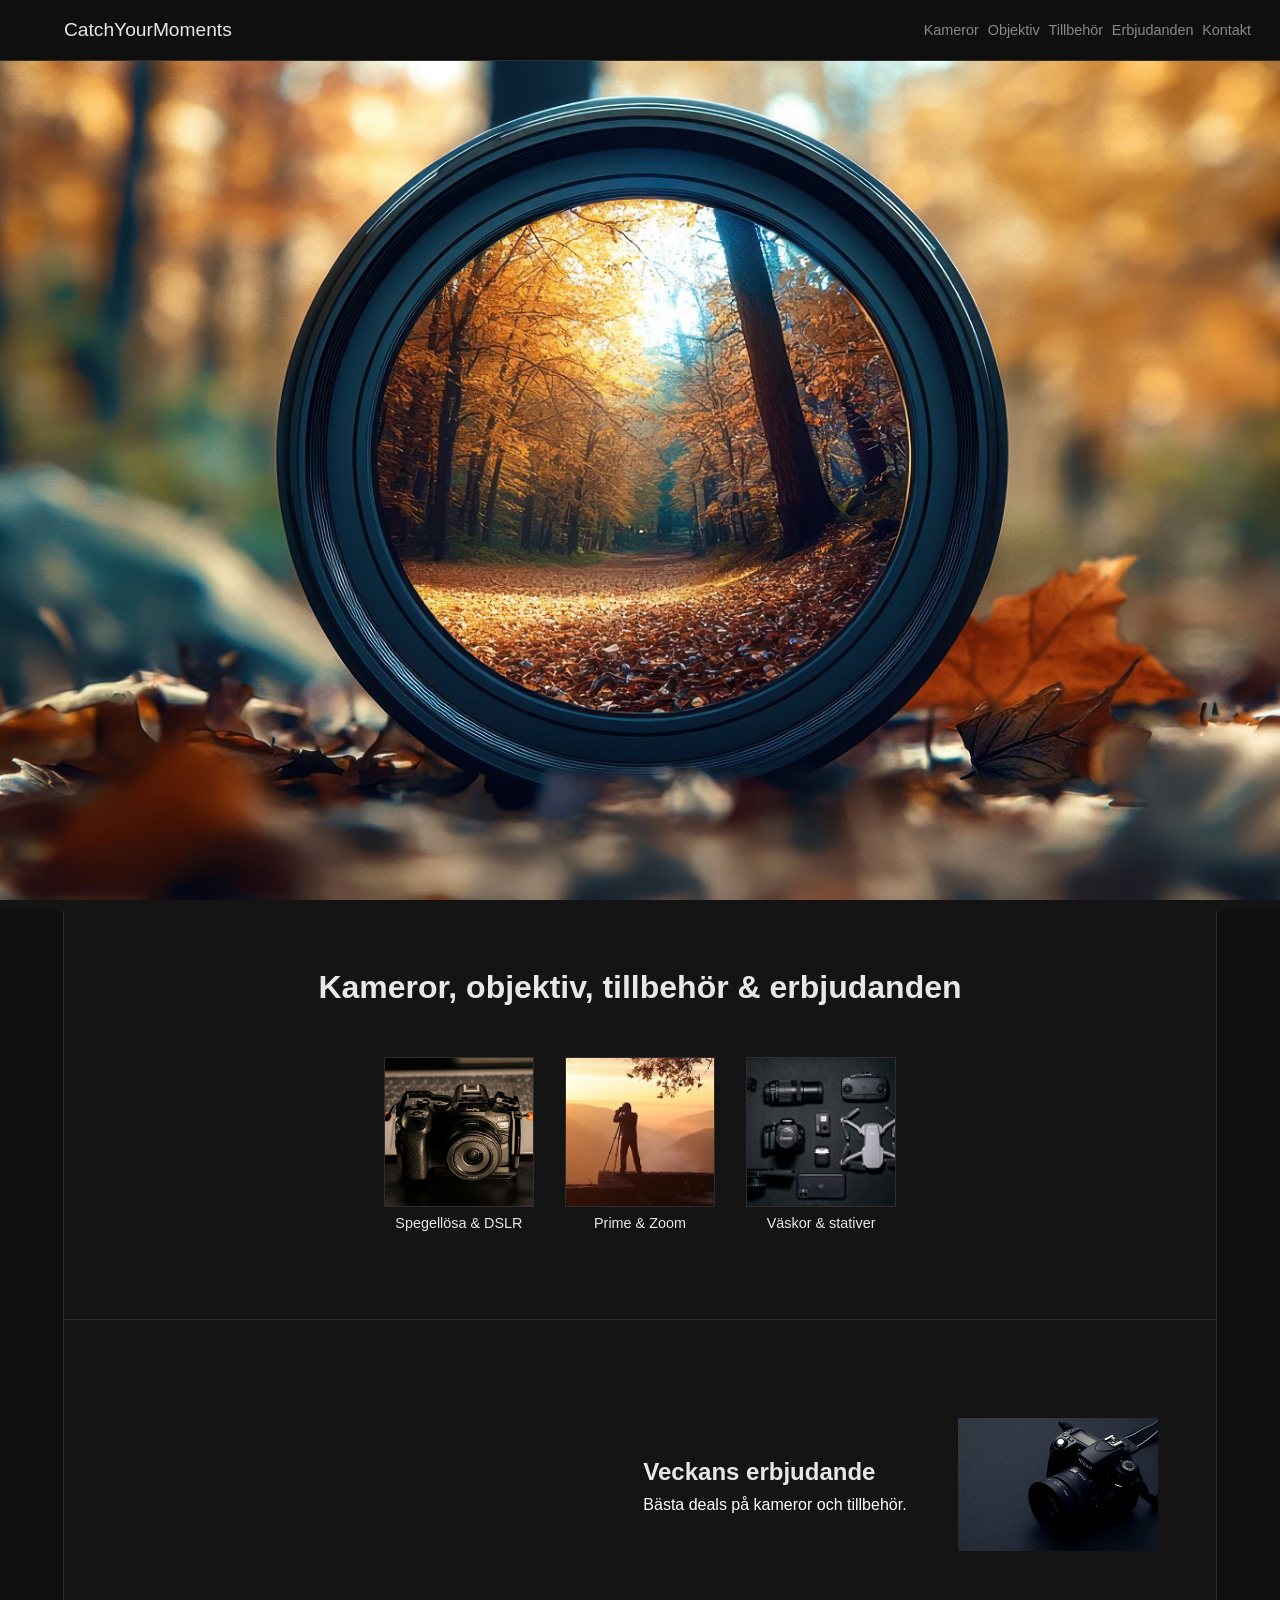
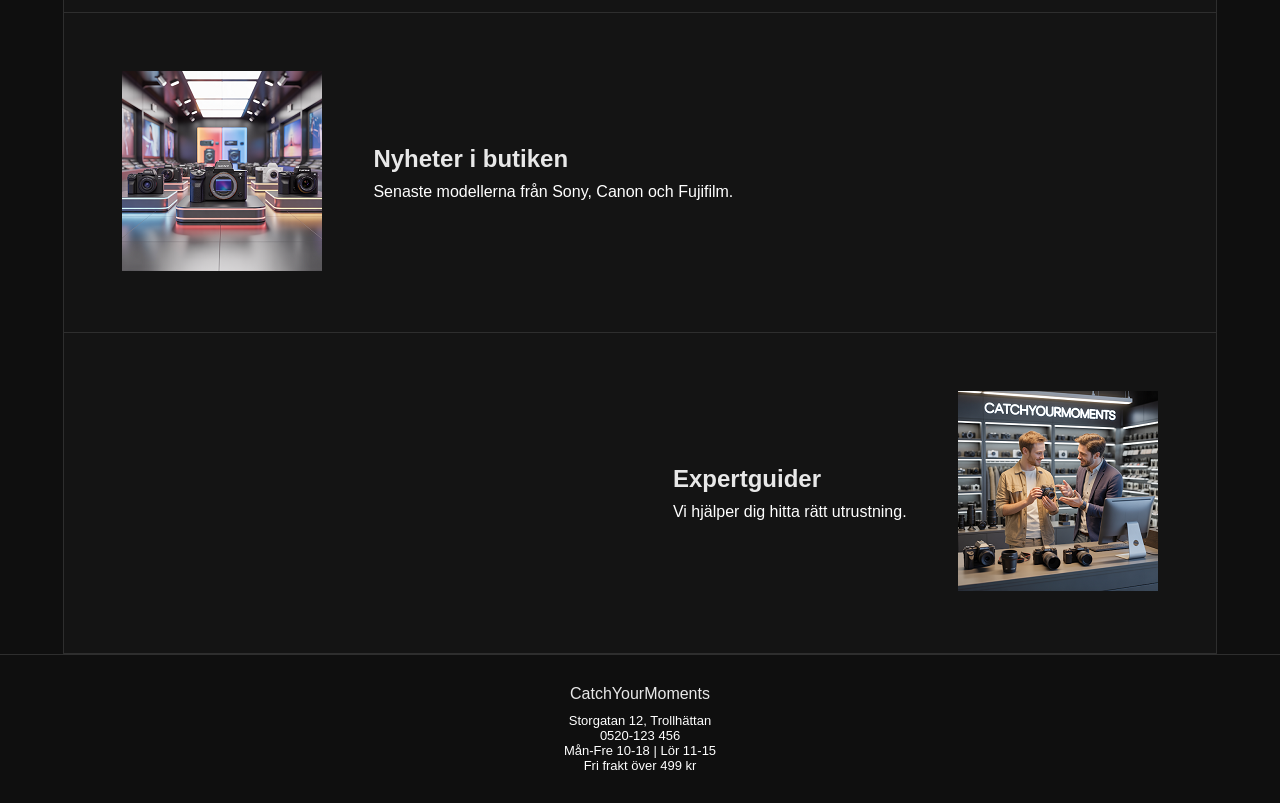
==== kamera webshop/index.html @ 571f1d59 "klr" ====
<!DOCTYPE html>
<html lang="sv">
<head>
  <meta charset="UTF-8">
  <meta name="viewport" content="width=device-width, initial-scale=1.0">
  <a href="index.html">
    <title lang="en">CatchYourMoments</title>
  </a>
  <link rel="stylesheet" href="../css/style.css">
</head>
<body>

<header>
  <div class="header-inner">
    <div class="logo" lang="en">CatchYourMoments</div>
    <nav class="nav-bar">
      
      <a href="kameror.html">Kameror</a>
      <a href="objektiv.html">Objektiv</a>
      <a href="tillbehor.html">Tillbehör</a>
      <a href="#">Erbjudanden</a>
      <a href="kontakt.html">Kontakt</a>
    </nav>
  </div>
</header> 
<div class="fixed-back"></div>

<div class="container">
  <aside class="sidebar-left"></aside>

  <main>

    <section class="top-section">
      <h1>Kameror, objektiv, tillbehör & erbjudanden</h1>

      <div class="top-boxes">
        <div class="top-item">
          <div class="square">
            <img src="bilder/kamera.png" alt="Svart kamera på ett bord">
          </div>
          <p>Spegellösa & DSLR</p>
        </div>

        <div class="top-item">
          <div class="square">
            <img src="bilder/zooming.jpg" alt="En person med ett kamerastativ som fotar solnedgången med våra produkter">
          </div>
          <p lang="en">Prime & Zoom</p>
        </div>

        <div class="top-item">
          <div class="square">
            <img src="bilder/kameraTillbehör.png" alt="Väska som innehåller kamera,mobil,drone,extern blixt och hörlurar">
          </div>
          <p>Väskor & stativer</p>
        </div>
      </div>
    </section>

    <section class="info-section"> 
      <a href="erbjudande">
        <img src="bilder/deal.png" alt="deal"> 
      </a>
        
      <div class="info-text">
        <h2>Veckans erbjudande</h2>
        <p>Bästa deals på kameror och tillbehör.</p>
      </div>
    </section>

    <section class="info-section">
      <a href="Nyheter">
        <img src="bilder/nyhet.png" alt="Nyheter">
      </a>
      <div class="info-text">
        <h2>Nyheter i butiken</h2>
        <p>Senaste modellerna från Sony, Canon och Fujifilm.</p>
      </div>
    </section>

    <section class="info-section">
      <a href="kameraGuide">
        <img src="bilder/kameraguide.png" alt="KameraGuide">
      </a>
      <div class="info-text">
        <h2>Expertguider</h2>
        <p>Vi hjälper dig hitta rätt utrustning.</p>
      </div>
    </section>

  </main>

  <aside class="sidebar-right"></aside>
</div>

<footer>
  <div class="footer-inner">
    <div class="footer-brand" lang="en">CatchYourMoments</div>
    <p>Storgatan 12, Trollhättan</p>
    <p>0520-123 456</p>
    <p>Mån-Fre 10-18 | Lör 11-15</p>
    <p>Fri frakt över 499 kr</p>
  </div>
</footer>

</body>
</html>
---- css/style.css ----
* {
  box-sizing: border-box;
  margin: 0;
  padding: 0;
}

body {
  font-family: Arial, sans-serif;
  background-color: #141414;
  color: #e8e8e8;
  overflow-x: hidden;
}

header {
  background-color: #0f0f0f;
  border-bottom: 1px solid #2e2e2e;
  padding: 0 5%;
}

.header-inner {
  display: flex;
  align-items: center;
  justify-content: space-between;
  height: 60px;
}

.logo {
  font-size: 120%; 
  
} 

.nav-bar {
  display: flex;
  gap: 3%;
}

.nav-bar a {
  text-decoration: none;
  color: #888;
  font-size: 90%;
}

.nav-bar a:hover {
  color: #e8e8e8;
}

.container {
  display: grid;
  grid-template-columns: 5% 90% 5%;
  width: 100%;
}

.sidebar-left {
  background-color: #0f0f0f;
  border-right: 1px solid #2e2e2e;
}

.sidebar-right {
  background-color: #0f0f0f;
  border-left: 1px solid #2e2e2e;
}

main {
  background-color: #141414;
  min-width: 0;
}

.top-section {
  text-align: center;
  padding: 5%;
  border-bottom: 1px solid #2e2e2e;
  margin-bottom: 40px;
}

.top-section h1 {
  font-size: 200%;
  margin-bottom: 5%;
}

.top-boxes {
  display: flex;
  justify-content: center;
  gap: 3%;
  flex-wrap: wrap;
}

.top-item {
  text-align: center;
  margin-bottom: 30px;
} 
.fixed-back{
  padding-top: 200px;
  padding-bottom: 200px;
  background-image: url("../kamera webshop/bilder/bakgrund.png"); 
  background-size: cover; 
  background-position: center;
  background-attachment: fixed;
  height: 850px;

}

.square {
  width: 150px;
  height: 150px;
  background-color: #1e1e1e;
  border: 1px solid #2e2e2e;
  display: flex;
  align-items: center;
  justify-content: center;
}

.square img {
  width: 100%;
  height: 100%;
  object-fit: cover;
}

.top-item p {
  margin-top: 8px;
  font-size: 90%;
}

.products {
  display: flex;
  flex-wrap: wrap;
  justify-content: center;
  gap: 20px;
  padding: 0 5%;
  margin-bottom: 40px;
}

.product {
  background-color: #1e1e1e;
  border: 1px solid #2e2e2e;
  width: 200px;
  padding: 15px;
  text-align: center;
}

.product img {
  width: 100%;
  height: 180px;
  object-fit: cover;
  margin-bottom: 10px;
}

.product h3 {
  font-size: 110%;
}

.product p {
  font-size: 90%;
}

.product:hover {
  transform: scale(1.03);
  transition: 0.2s;
}

.info-section {
  display: flex;
  align-items: center;
  gap: 5%;
  padding: 5%;
  border-bottom: 1px solid #2e2e2e;
  flex-wrap: wrap;
}

/* Varannan sektion speglas */
.info-section:nth-child(even) {
  flex-direction: row-reverse;
}

.info-text h2 {
  font-size: 150%;
  margin-bottom: 10px;
}

.info-text p {
  font-size: 100%;
  color: #ffffff;
}

.tillbehor-boxes {
  display: flex;
  flex-wrap: wrap;
  justify-content: center;
  gap: 20px;
  padding: 0 5%;
  margin-bottom: 40px;
}

.tillbehor-item {
  width: 200px;
  text-align: center;
}

.tillbehor-square {
  width: 100%;
  height: 180px;
  background-color: #1e1e1e;
  border: 1px solid #2e2e2e;
}

.tillbehor-square img {
  width: 100%;
  height: 100%;
  object-fit: cover;
}

.tillbehor-item h3 {
  font-size: 110%;
  margin-top: 8px;
}
.tillbehor-section {
  padding: 40px 5%;
}

.tillbehor-section h1 {
  margin-bottom: 30px;
}

.tillbehor-item p {
  font-size: 90%;
  color: #ffffff;
}

footer {
  background-color: #0f0f0f;
  border-top: 1px solid #2e2e2e;
  padding: 30px 5%;
  text-align: center;
}

.footer-brand {
  font-size: 16px;
  margin-bottom: 10px;
}

footer p {
  font-size: 13px;
  color: #ffffff;
}

@media (max-width: 1024px) {
  .info-section {
    flex-direction: column;
    text-align: center;
    align-items: center;
  }

  .info-section:nth-child(even) {
    flex-direction: column;
  }

}

@media (max-width: 600px) {
  .nav-bar {
    display: none;
  }

  .container {
    grid-template-columns: 100%;
  }

  .sidebar-left,
  .sidebar-right {
    display: none;
  }

  .top-boxes {
    flex-direction: column;
    align-items: center;
  }

}
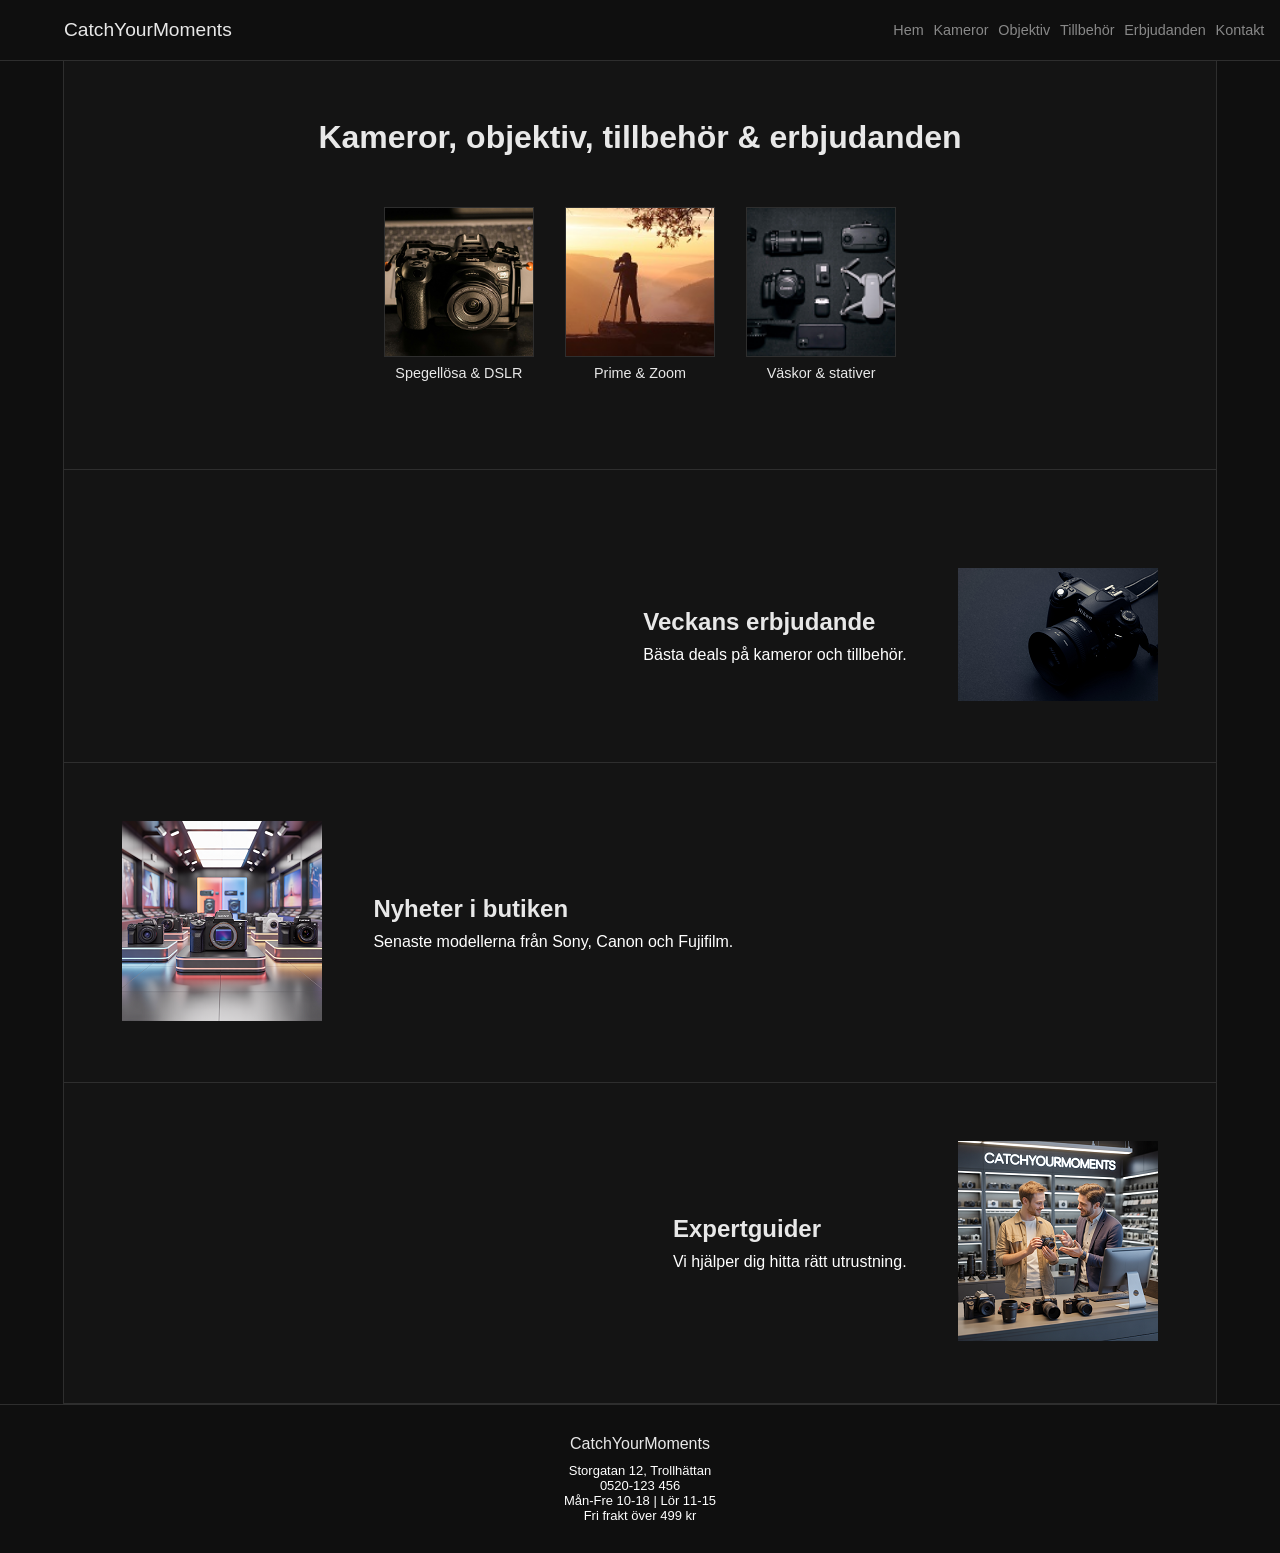
==== commit 400e27d9: "fse" ====
--- a/kamera webshop/index.html
+++ b/kamera webshop/index.html
@@ -14,16 +14,15 @@
   <div class="header-inner">
     <div class="logo" lang="en">CatchYourMoments</div>
     <nav class="nav-bar">
-      
+      <a href="index.html">Hem</a>
       <a href="kameror.html">Kameror</a>
       <a href="objektiv.html">Objektiv</a>
       <a href="tillbehor.html">Tillbehör</a>
-      <a href="#">Erbjudanden</a>
+      <a href="erbjudanden.html">Erbjudanden</a>
       <a href="kontakt.html">Kontakt</a>
     </nav>
   </div>
-</header> 
-<div class="fixed-back"></div>
+</header>
 
 <div class="container">
   <aside class="sidebar-left"></aside>
@@ -58,7 +57,7 @@
     </section>
 
     <section class="info-section"> 
-      <a href="erbjudande">
+      <a href="erbjudanden.html">
         <img src="bilder/deal.png" alt="deal"> 
       </a>
         
--- a/css/style.css
+++ b/css/style.css
@@ -87,16 +87,6 @@
 .top-item {
   text-align: center;
   margin-bottom: 30px;
-} 
-.fixed-back{
-  padding-top: 200px;
-  padding-bottom: 200px;
-  background-image: url("../kamera webshop/bilder/bakgrund.png"); 
-  background-size: cover; 
-  background-position: center;
-  background-attachment: fixed;
-  height: 850px;
-
 }
 
 .square {
@@ -240,6 +230,103 @@
 footer p {
   font-size: 13px;
   color: #ffffff;
+}
+.contact {
+  width: 60%;
+  margin: 50px auto;
+  text-align: center;
+}
+
+.contact h1 {
+  margin-bottom: 10px;
+}
+
+.contact p {
+  color: #888;
+  margin-bottom: 20px;
+}
+
+form {
+  display: flex;
+  flex-direction: column;
+  gap: 10px;
+}
+
+input, textarea {
+  padding: 10px;
+  background-color: #1e1e1e;
+  border: 1px solid #2e2e2e;
+  color: #e8e8e8;
+}
+
+textarea {
+  height: 100px;
+}
+
+button {
+  padding: 10px;
+  background-color: #e8e8e8;
+  color: #141414;
+  border: none;
+} 
+button:hover {
+  background-color: #ccc;
+}
+.erbjudanden {
+  width: 90%;
+  margin: 40px auto;
+  text-align: center;
+}
+
+.erbjudanden h1 {
+  margin-bottom: 10px;
+}
+
+.erbjudanden p {
+  color: #fcfcfc;
+  margin-bottom: 20px;
+}
+
+.erbjudanden-container {
+  display: flex;
+  flex-wrap: wrap;
+  justify-content: center;
+  gap: 20px;
+  padding: 0 5%;
+  margin-bottom: 40px;
+}
+
+.erbjudande {
+  background-color: #1e1e1e;
+  border: 1px solid #2e2e2e;
+  width: 200px; 
+  padding: 15px;
+  text-align: center;
+}
+
+.erbjudande img {
+  width: 100%;
+  height: 180px; 
+  object-fit: cover;
+  margin-bottom: 10px;
+}
+
+.erbjudande h3 {
+  font-size: 110%;
+}
+
+.old-price {
+  text-decoration: line-through;
+  color: #888;
+}
+
+.new-price {
+  font-weight: bold;
+}
+
+.erbjudande:hover {
+  transform: scale(1.03);
+  transition: 0.2s;
 }
 
 @media (max-width: 1024px) {
@@ -252,13 +339,20 @@
   .info-section:nth-child(even) {
     flex-direction: column;
   }
-
-}
+  
+
+} 
 
 @media (max-width: 600px) {
   .nav-bar {
     display: none;
   }
+  .erbjudande {
+    width: 100%;
+  }
+  .contact {
+    width: 90%;
+  }
 
   .container {
     grid-template-columns: 100%;
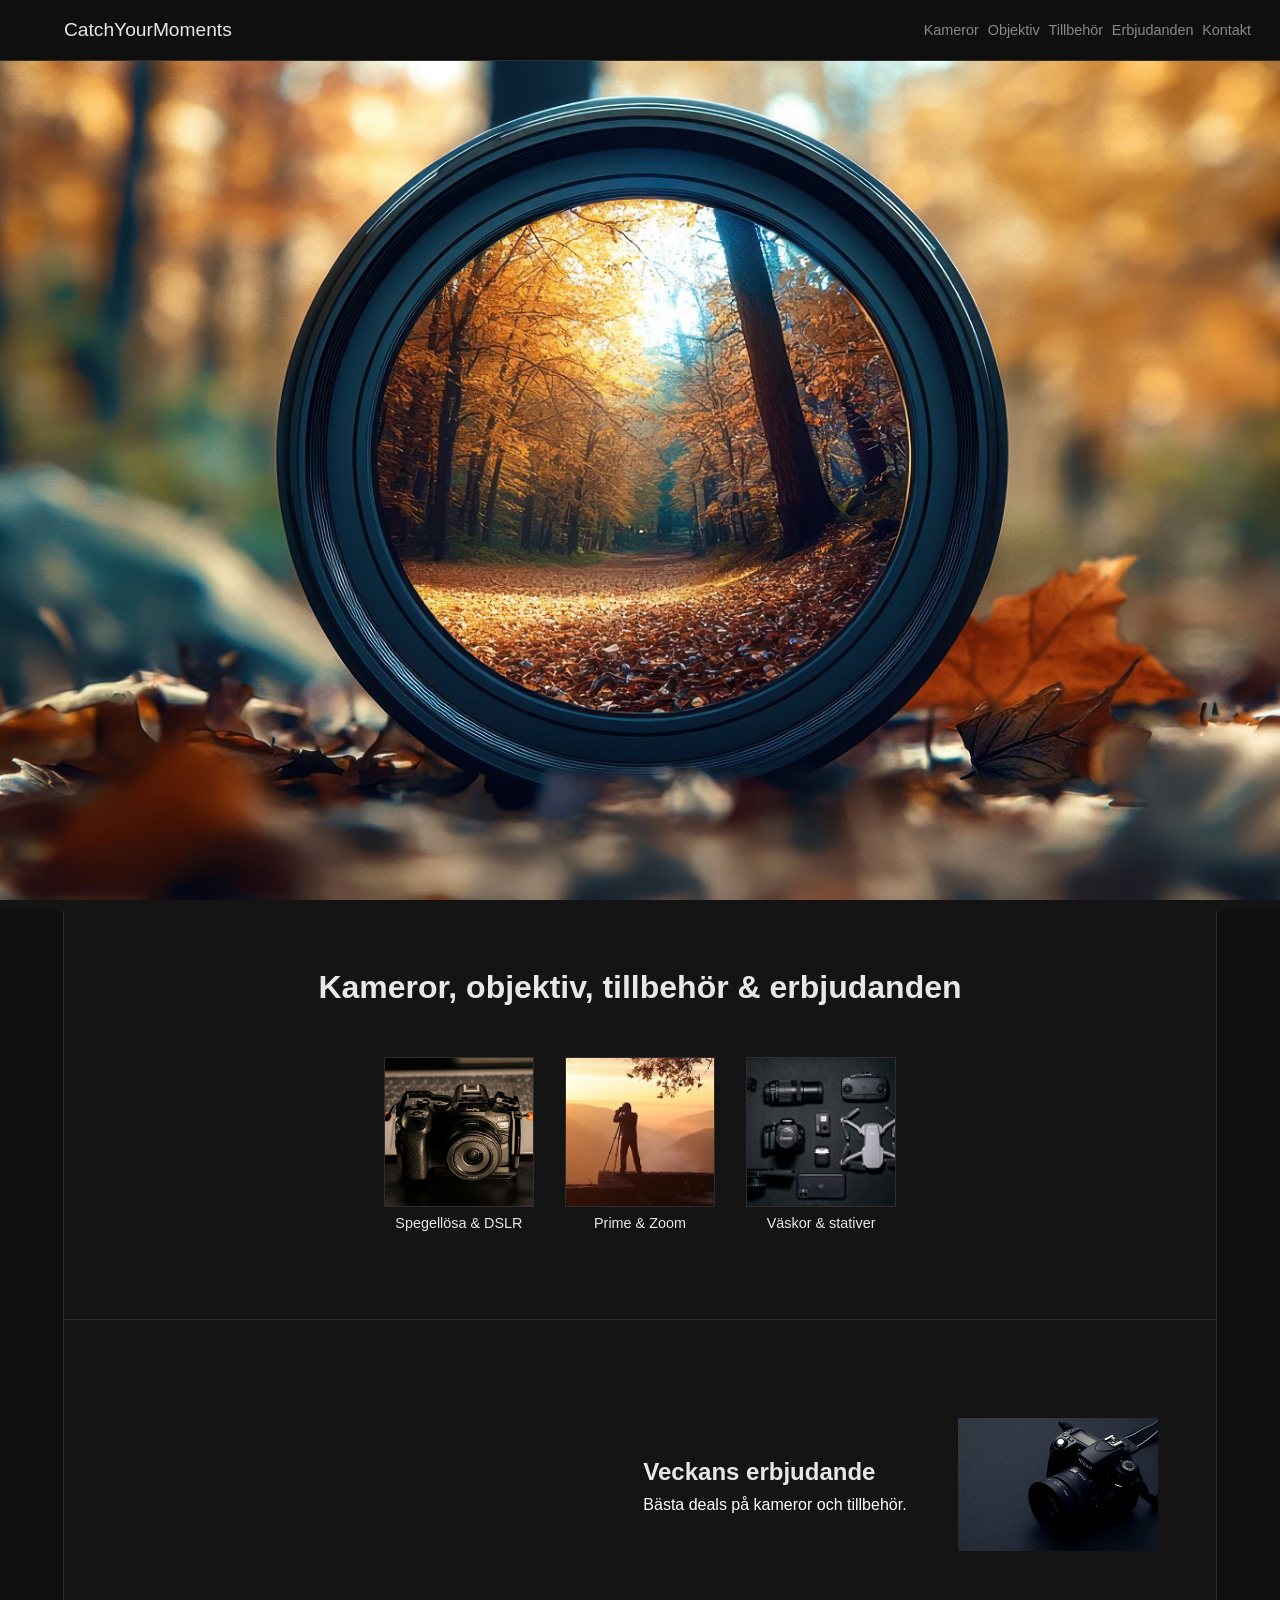
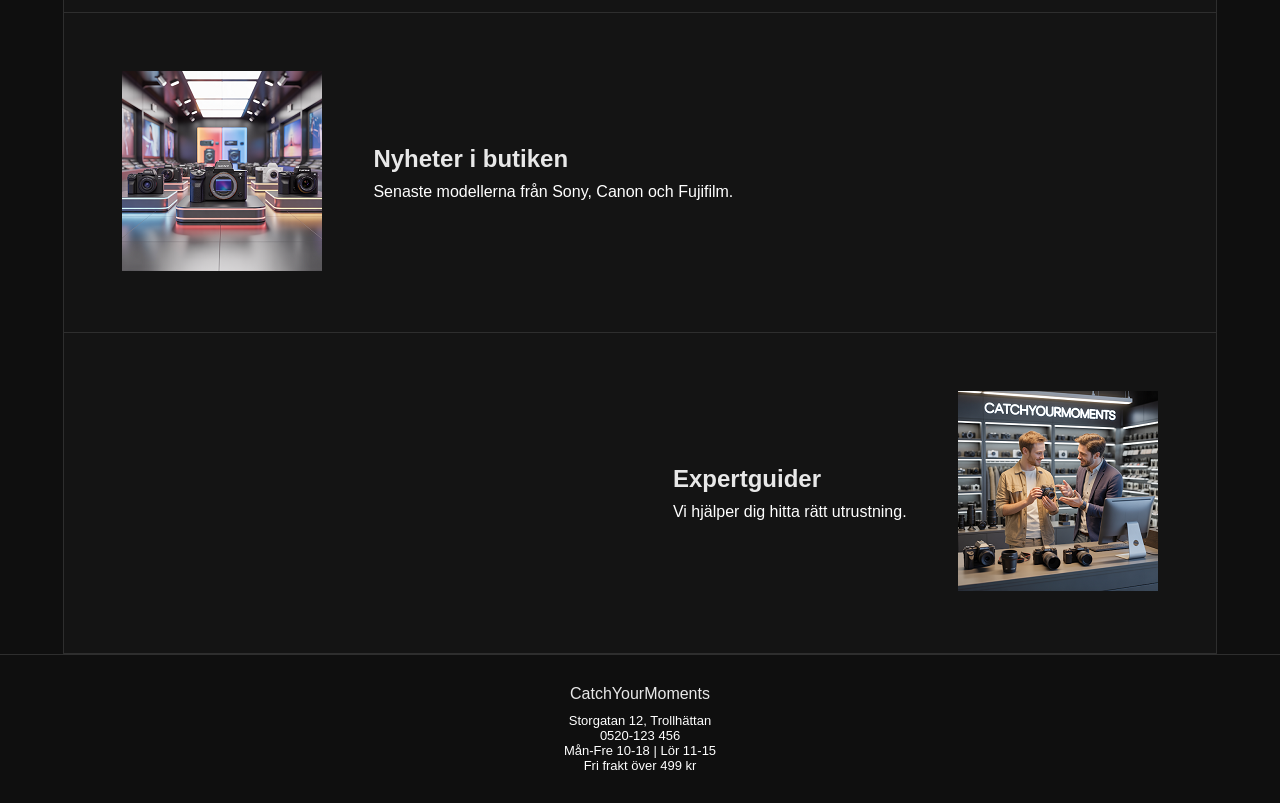
==== commit 8609eb7b: "Merge pull request #18 from 3jt83sdv/bakgrund klr" ====
--- a/kamera webshop/index.html
+++ b/kamera webshop/index.html
@@ -14,7 +14,7 @@
   <div class="header-inner">
     <div class="logo" lang="en">CatchYourMoments</div>
     <nav class="nav-bar">
-      <a href="index.html">Hem</a>
+      
       <a href="kameror.html">Kameror</a>
       <a href="objektiv.html">Objektiv</a>
       <a href="tillbehor.html">Tillbehör</a>
@@ -22,7 +22,8 @@
       <a href="kontakt.html">Kontakt</a>
     </nav>
   </div>
-</header>
+</header> 
+<div class="fixed-back"></div>
 
 <div class="container">
   <aside class="sidebar-left"></aside>
--- a/css/style.css
+++ b/css/style.css
@@ -87,6 +87,16 @@
 .top-item {
   text-align: center;
   margin-bottom: 30px;
+} 
+.fixed-back{
+  padding-top: 200px;
+  padding-bottom: 200px;
+  background-image: url("../kamera webshop/bilder/bakgrund.png"); 
+  background-size: cover; 
+  background-position: center;
+  background-attachment: fixed;
+  height: 850px;
+
 }
 
 .square {
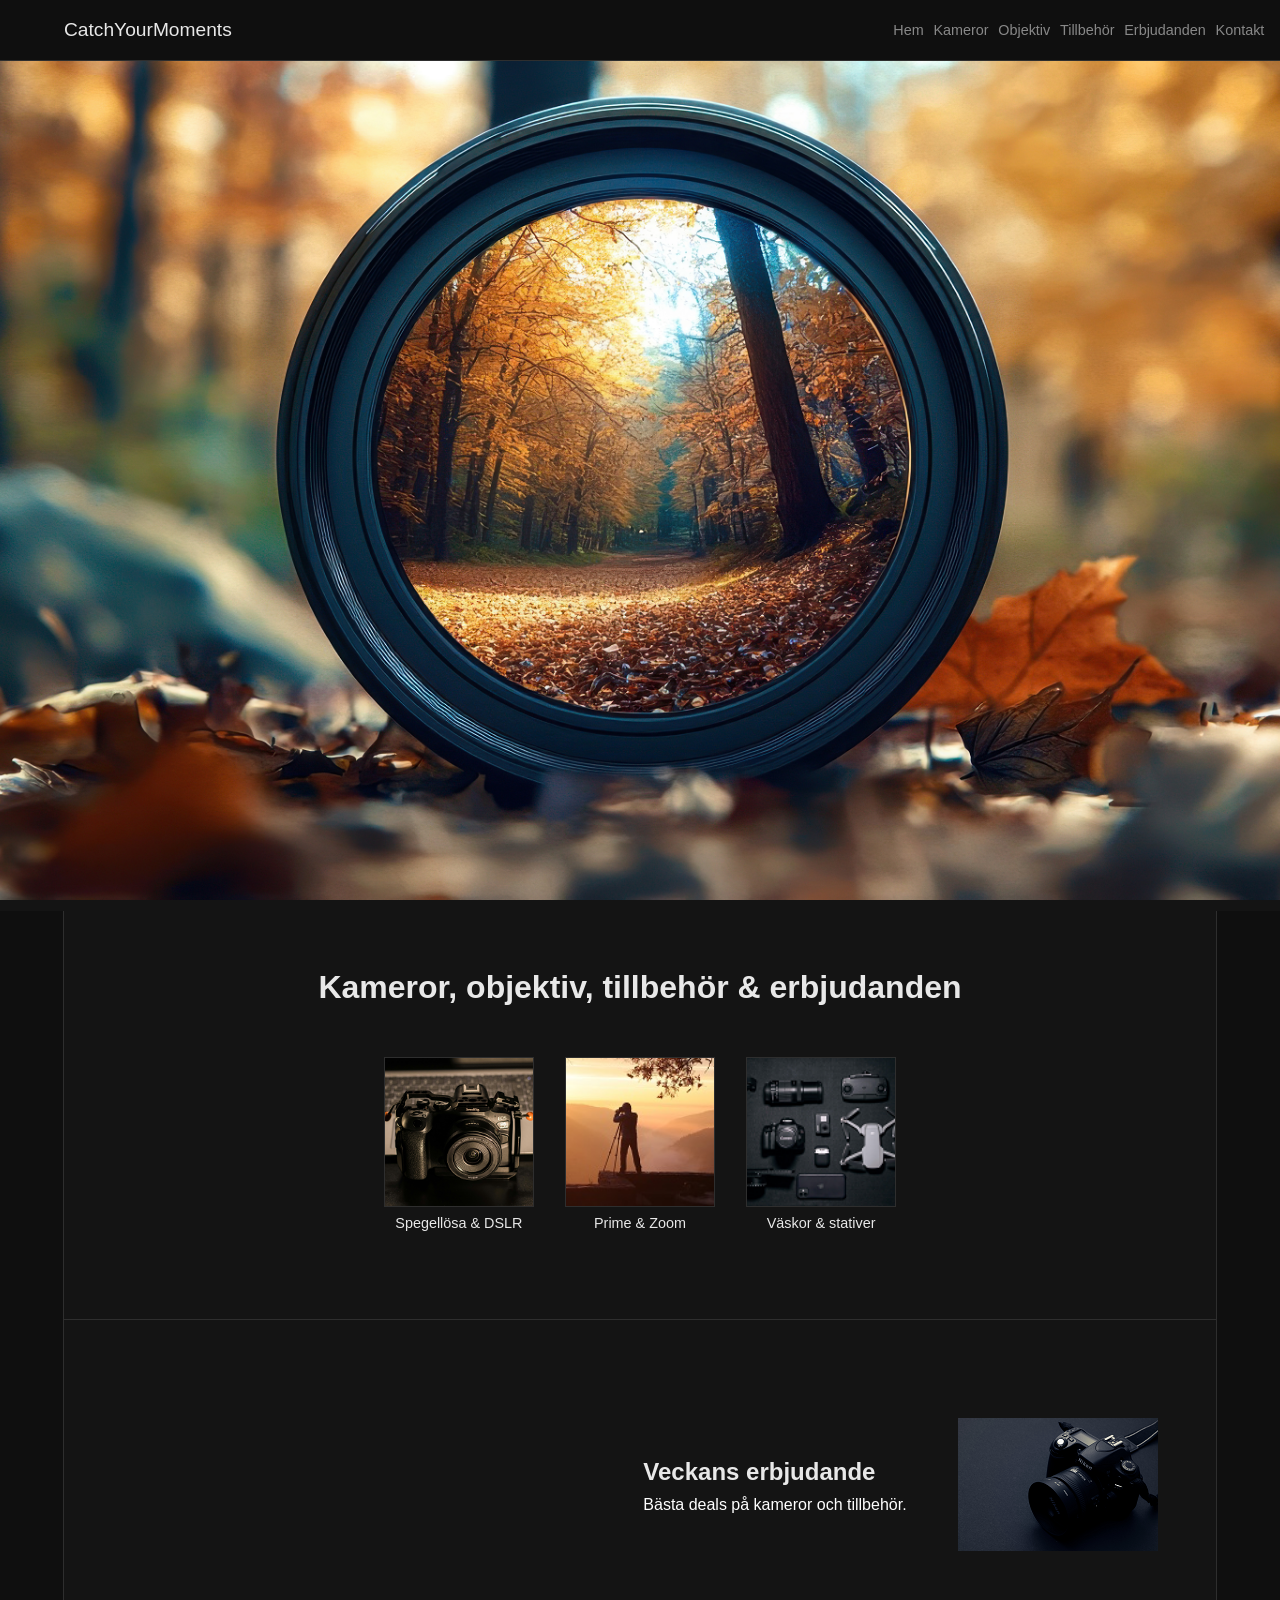
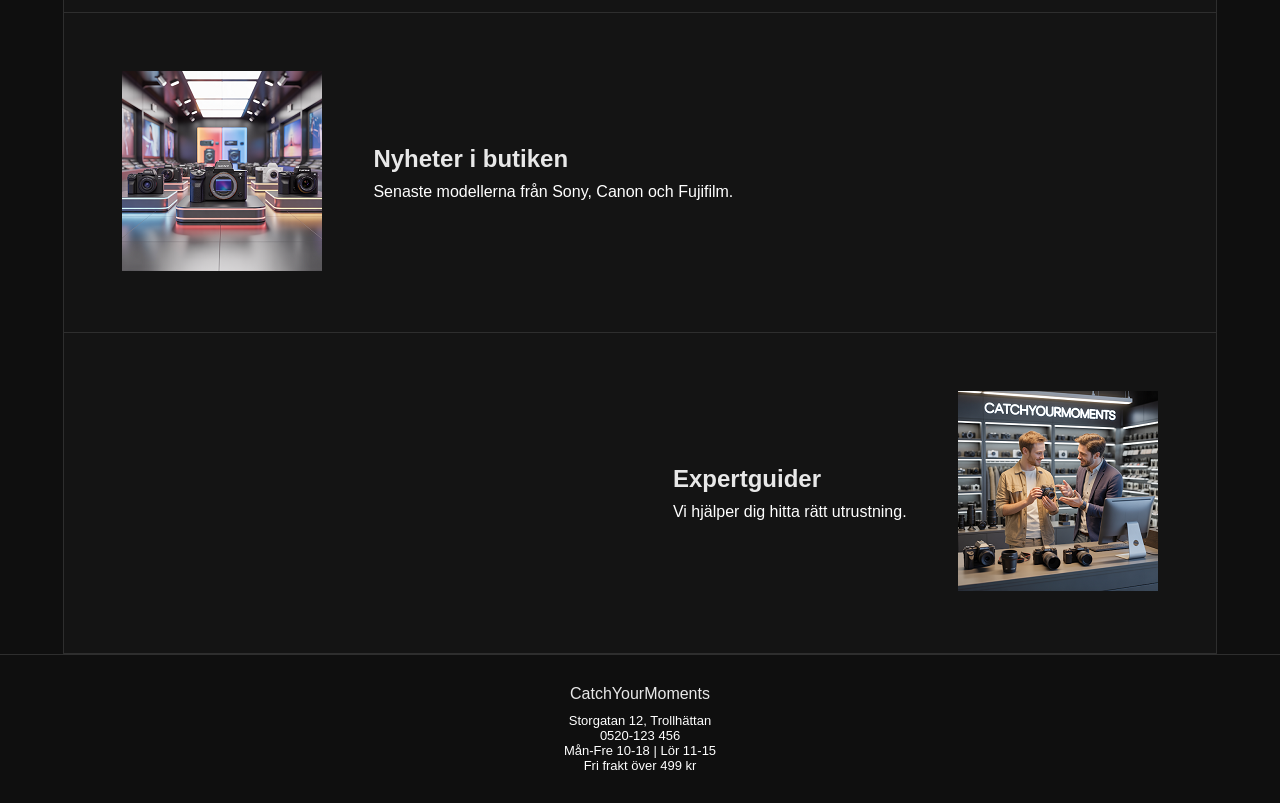
==== commit 57e34d56: "dw" ====
--- a/kamera webshop/index.html
+++ b/kamera webshop/index.html
@@ -14,7 +14,7 @@
   <div class="header-inner">
     <div class="logo" lang="en">CatchYourMoments</div>
     <nav class="nav-bar">
-      
+      <a href="index.html">Hem</a>
       <a href="kameror.html">Kameror</a>
       <a href="objektiv.html">Objektiv</a>
       <a href="tillbehor.html">Tillbehör</a>
--- a/css/style.css
+++ b/css/style.css
@@ -166,7 +166,6 @@
   flex-wrap: wrap;
 }
 
-/* Varannan sektion speglas */
 .info-section:nth-child(even) {
   flex-direction: row-reverse;
 }
@@ -192,19 +191,21 @@
 
 .tillbehor-item {
   width: 200px;
+  min-width: 200px;
+  max-width: 200px;
   text-align: center;
 }
 
 .tillbehor-square {
-  width: 100%;
-  height: 180px;
+  width: 200px;
+  height: 200px;
   background-color: #1e1e1e;
   border: 1px solid #2e2e2e;
 }
 
 .tillbehor-square img {
-  width: 100%;
-  height: 100%;
+  width: 200px;
+  height: 200px;
   object-fit: cover;
 }
 
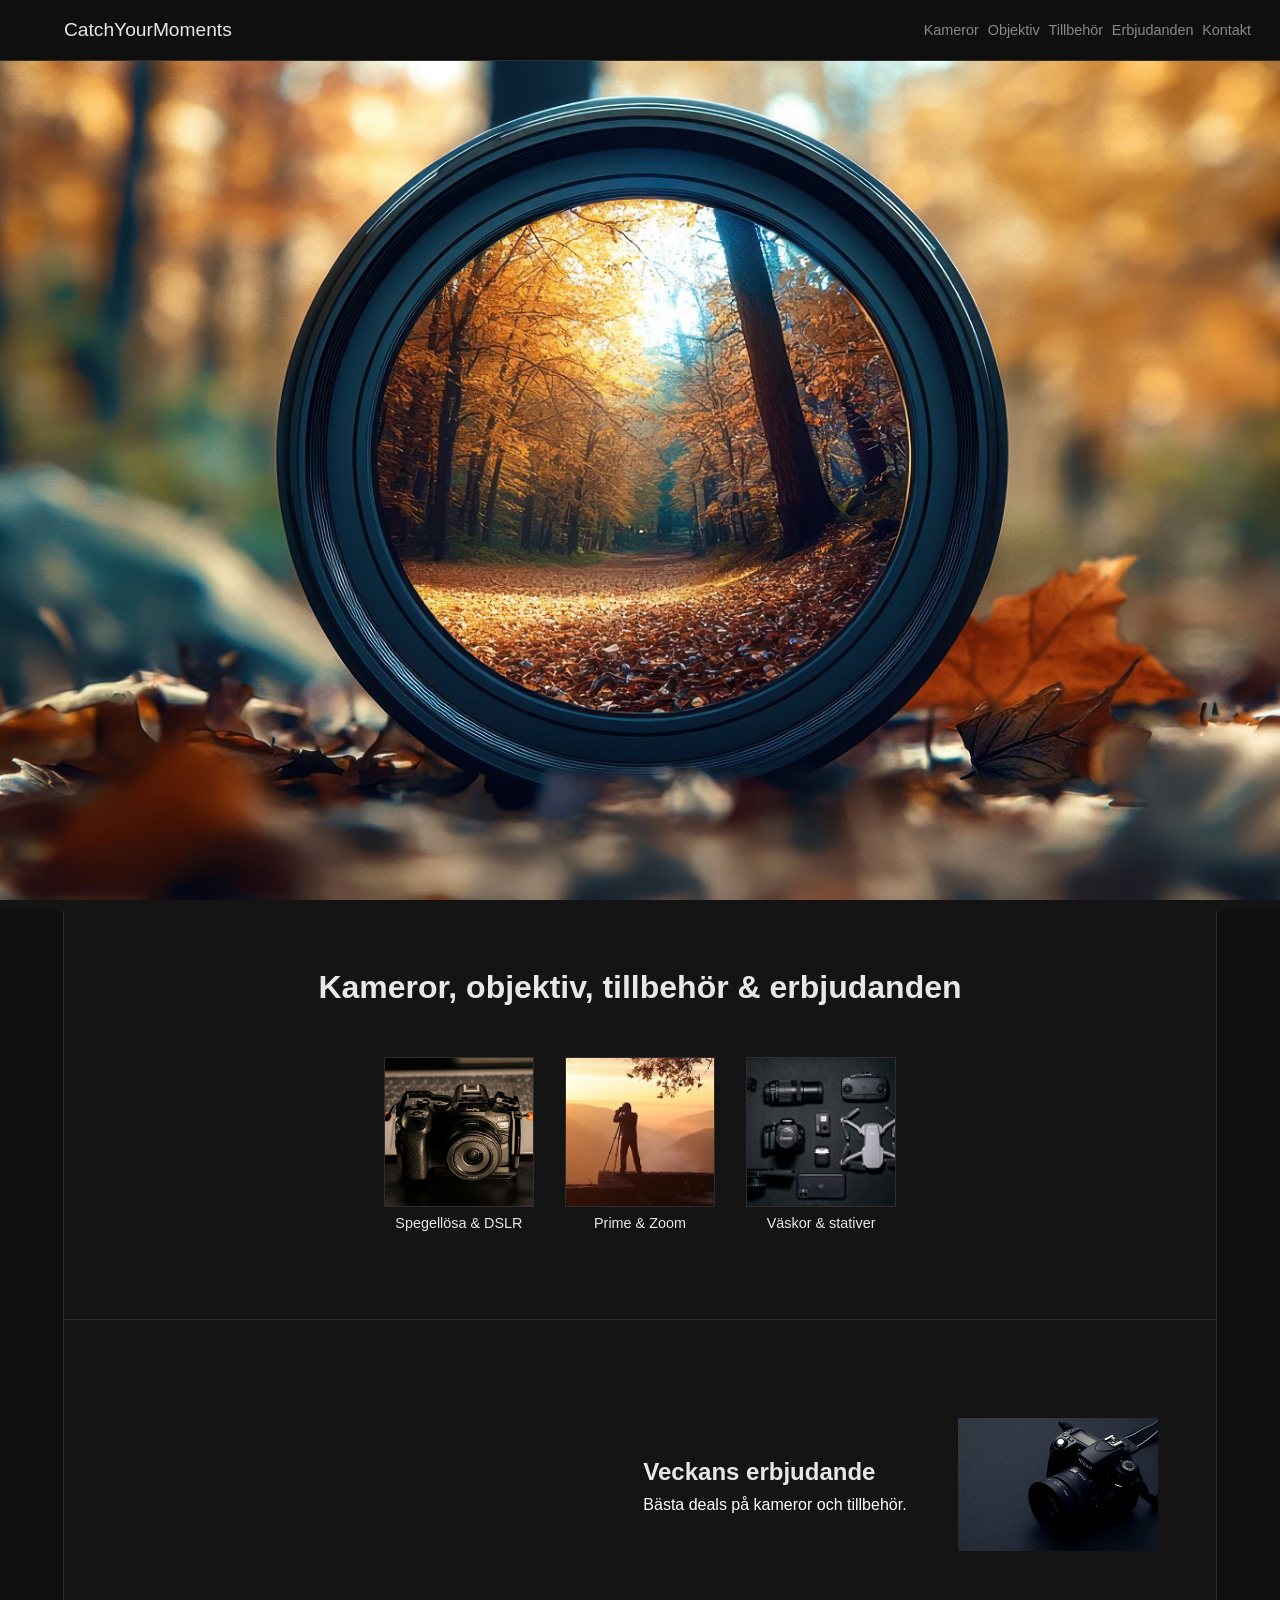
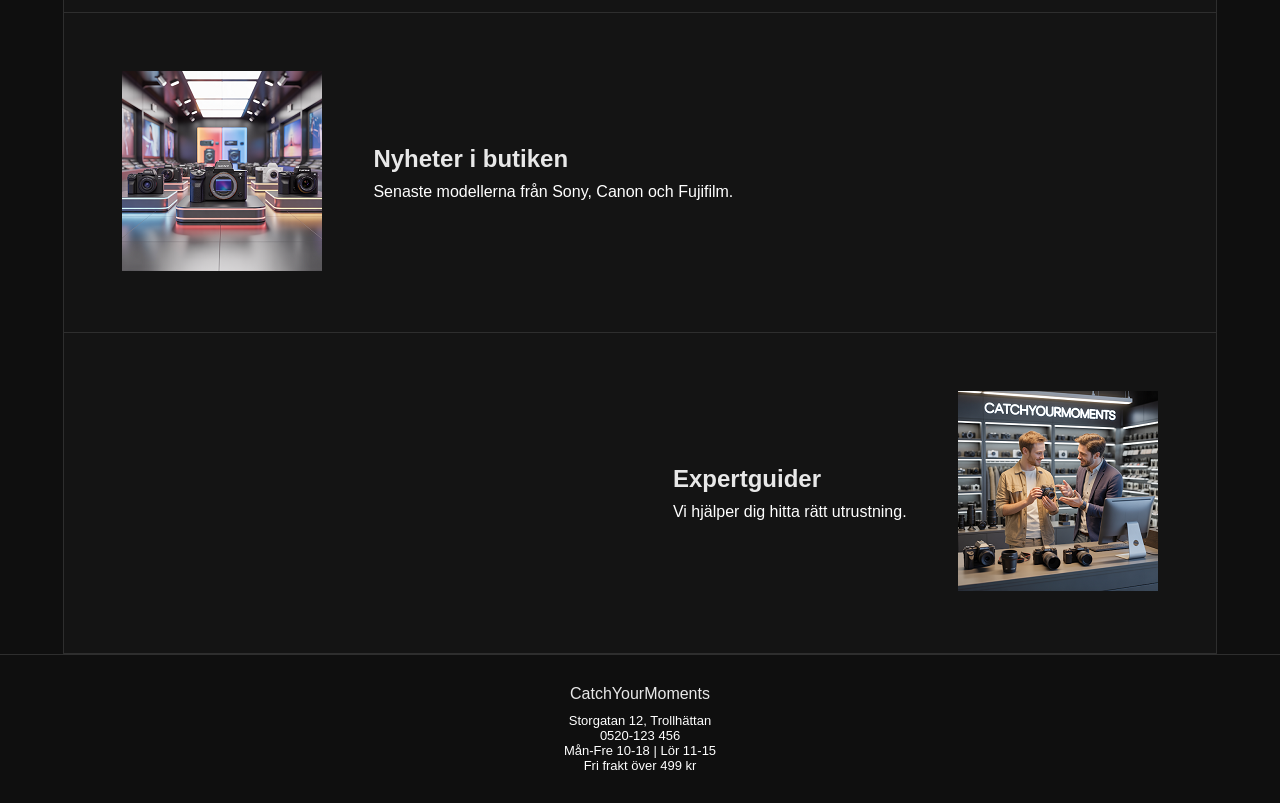
==== commit bfeef5e4: "we" ====
--- a/kamera webshop/index.html
+++ b/kamera webshop/index.html
@@ -12,9 +12,8 @@
 
 <header>
   <div class="header-inner">
-    <div class="logo" lang="en">CatchYourMoments</div>
+    <div class="logo" lang="en"><a href="index.html">CatchYourMoments</a></div>
     <nav class="nav-bar">
-      <a href="index.html">Hem</a>
       <a href="kameror.html">Kameror</a>
       <a href="objektiv.html">Objektiv</a>
       <a href="tillbehor.html">Tillbehör</a>
--- a/css/style.css
+++ b/css/style.css
@@ -26,8 +26,11 @@
 
 .logo {
   font-size: 120%; 
-  
 } 
+.logo a {
+  text-decoration: none;
+  color: #e8e8e8;
+}
 
 .nav-bar {
   display: flex;
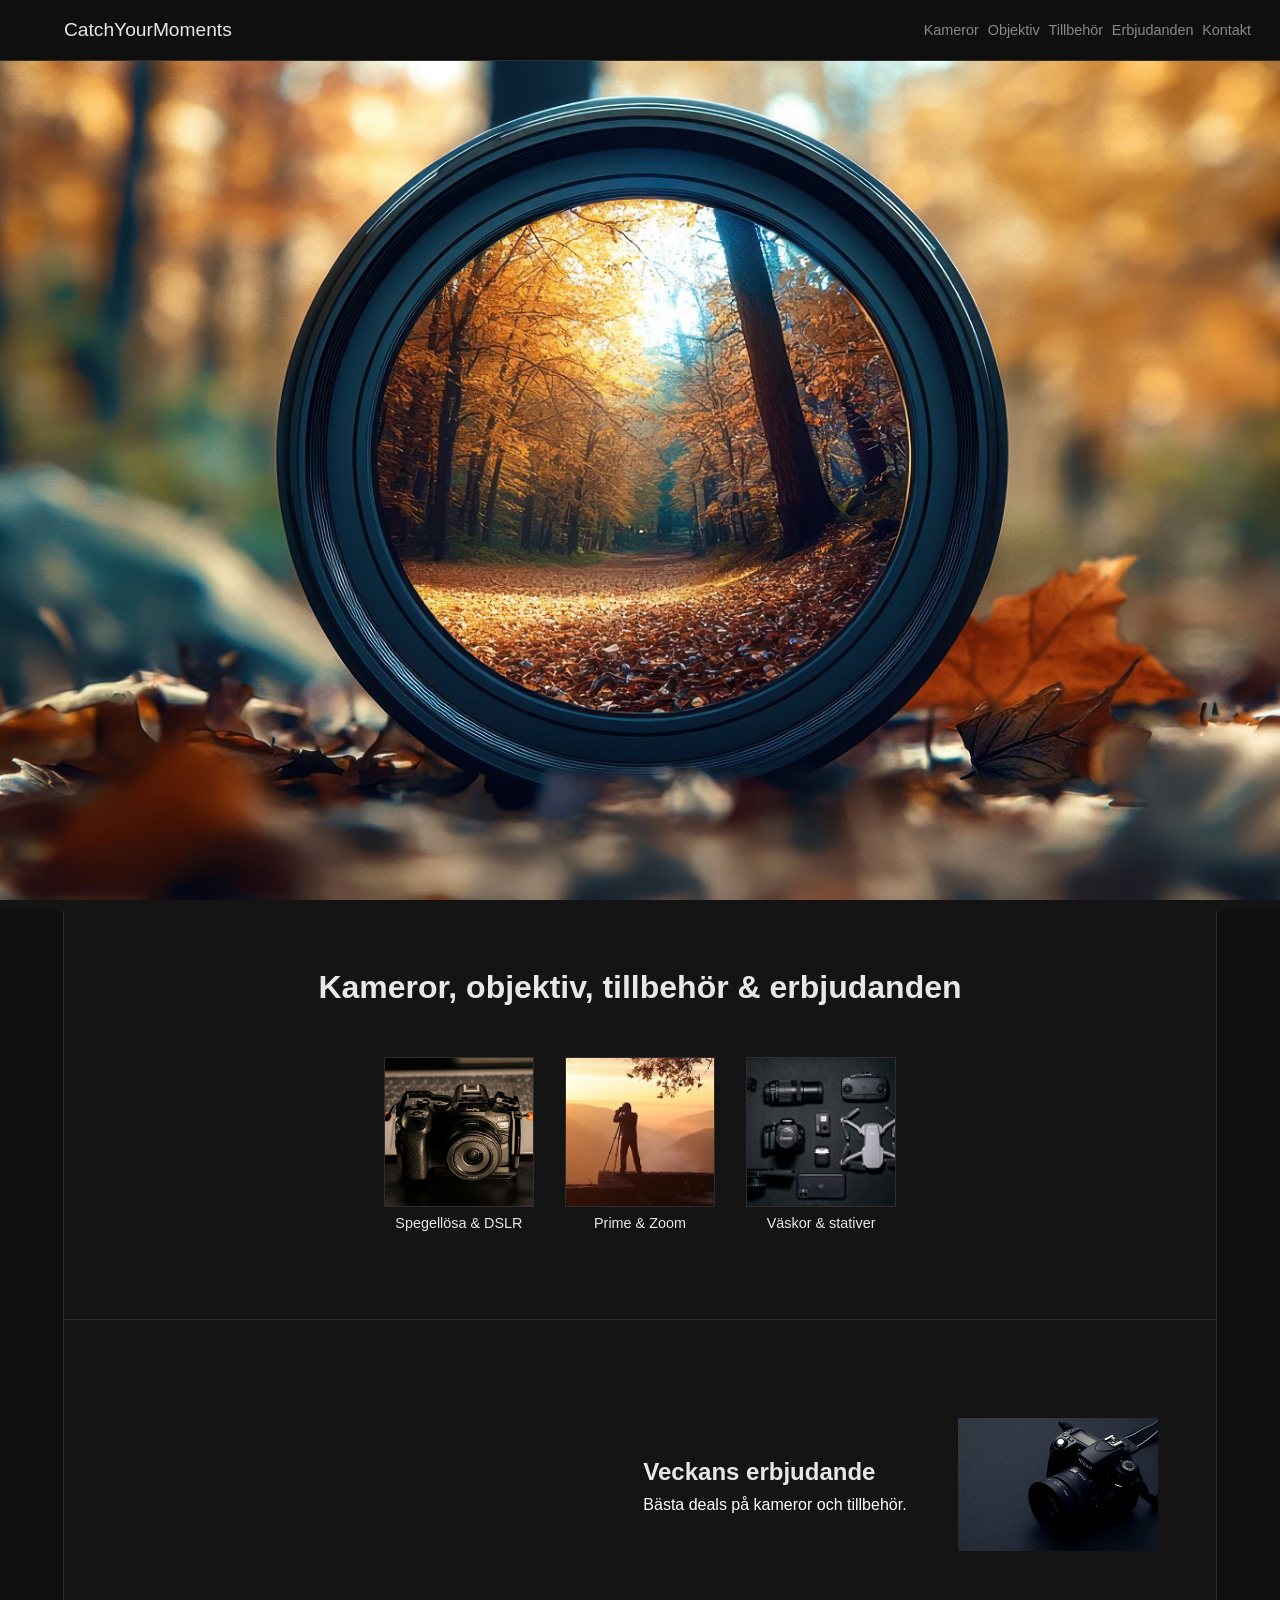
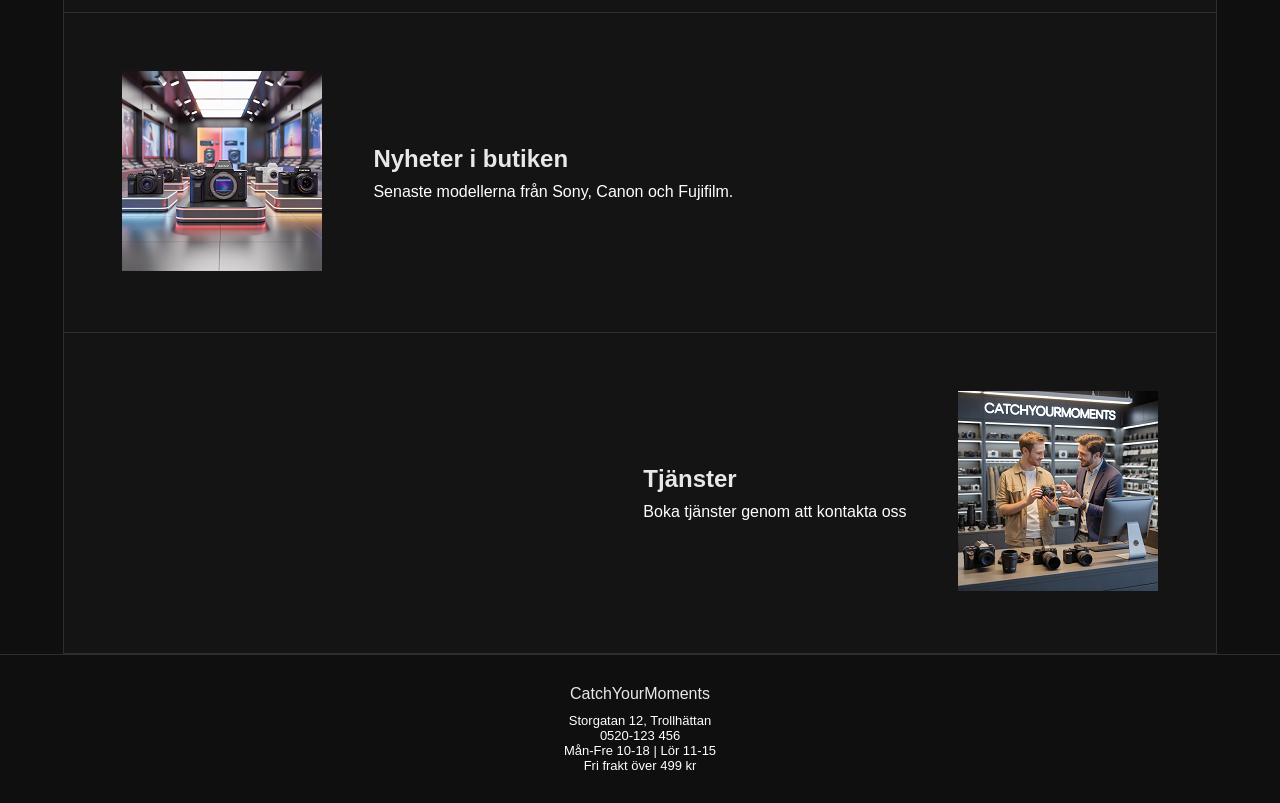
==== commit 993cb469: "efs" ====
--- a/kamera webshop/index.html
+++ b/kamera webshop/index.html
@@ -68,7 +68,7 @@
     </section>
 
     <section class="info-section">
-      <a href="Nyheter">
+      <a href="erbjudanden.html">
         <img src="bilder/nyhet.png" alt="Nyheter">
       </a>
       <div class="info-text">
@@ -78,12 +78,12 @@
     </section>
 
     <section class="info-section">
-      <a href="kameraGuide">
+      <a href="kontakt.html">
         <img src="bilder/kameraguide.png" alt="KameraGuide">
       </a>
       <div class="info-text">
-        <h2>Expertguider</h2>
-        <p>Vi hjälper dig hitta rätt utrustning.</p>
+        <h2>Tjänster</h2>
+        <p>Boka tjänster genom att kontakta oss</p>
       </div>
     </section>
 
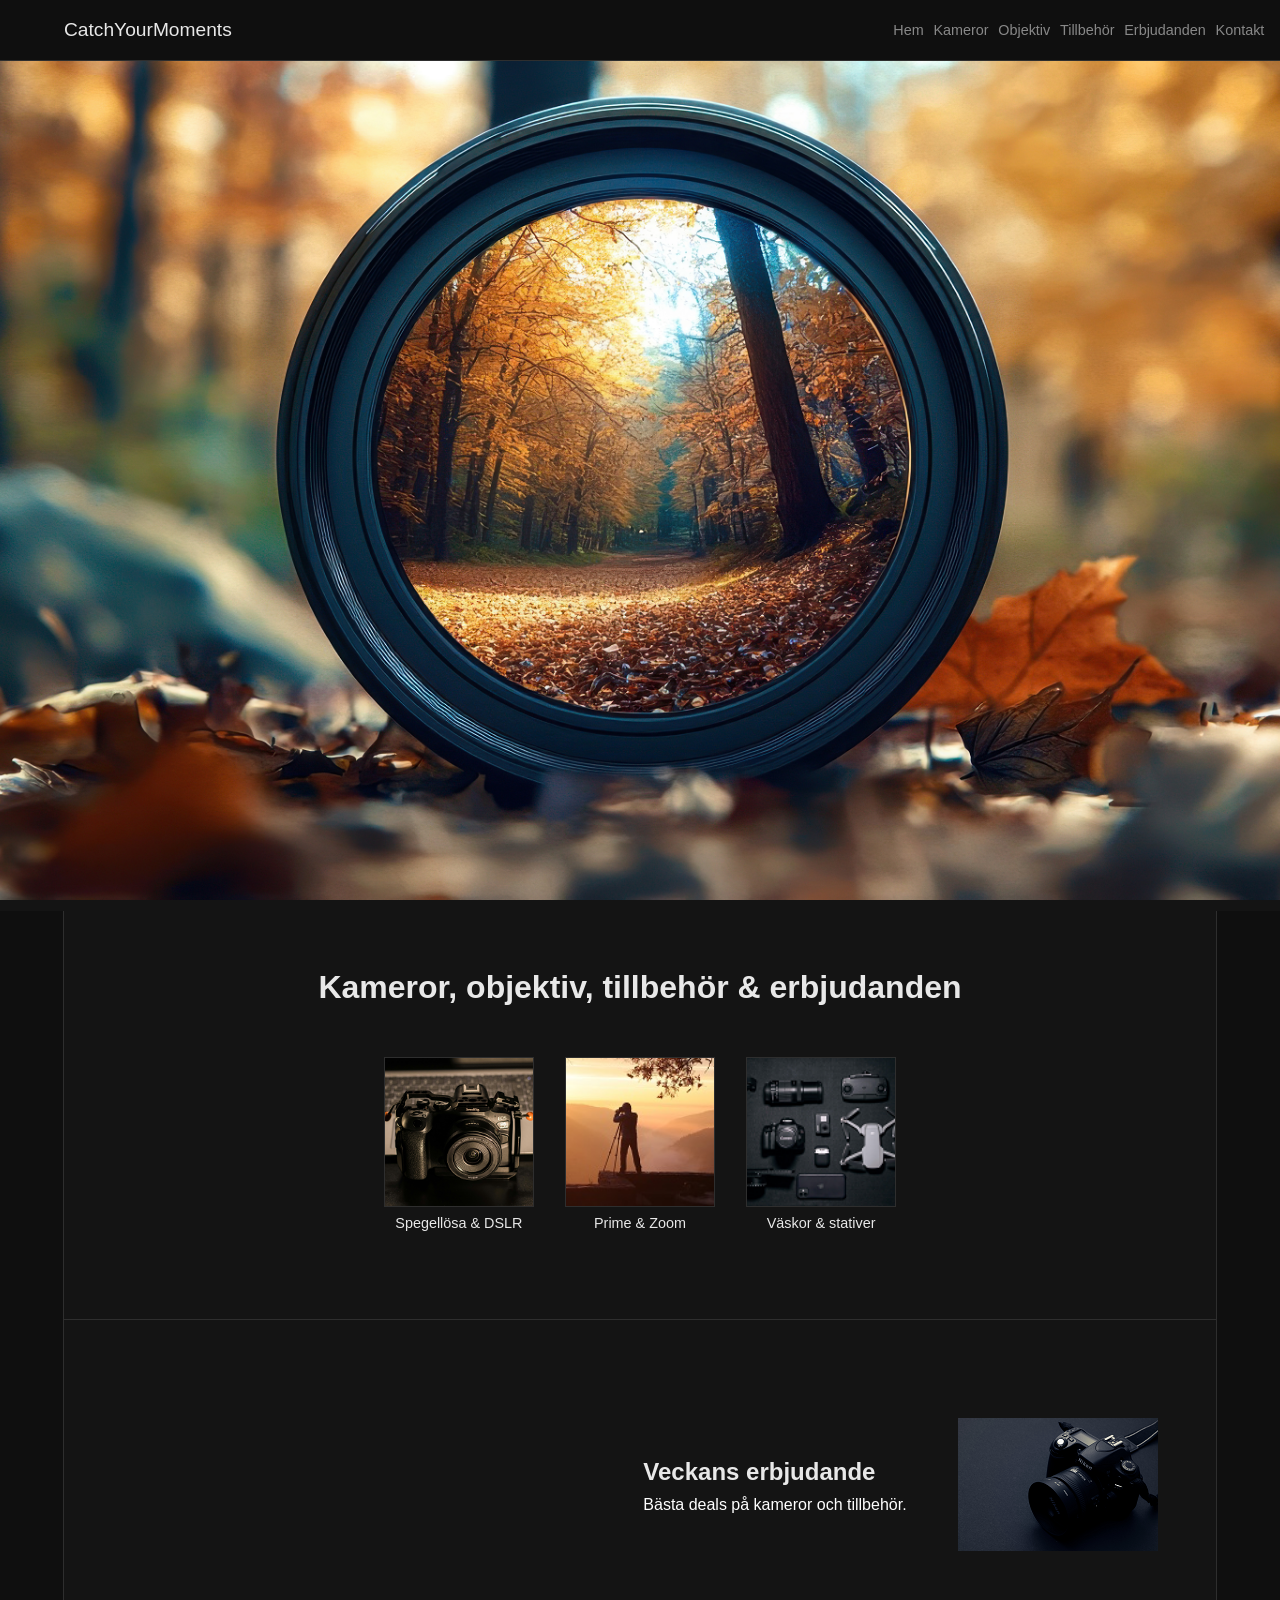
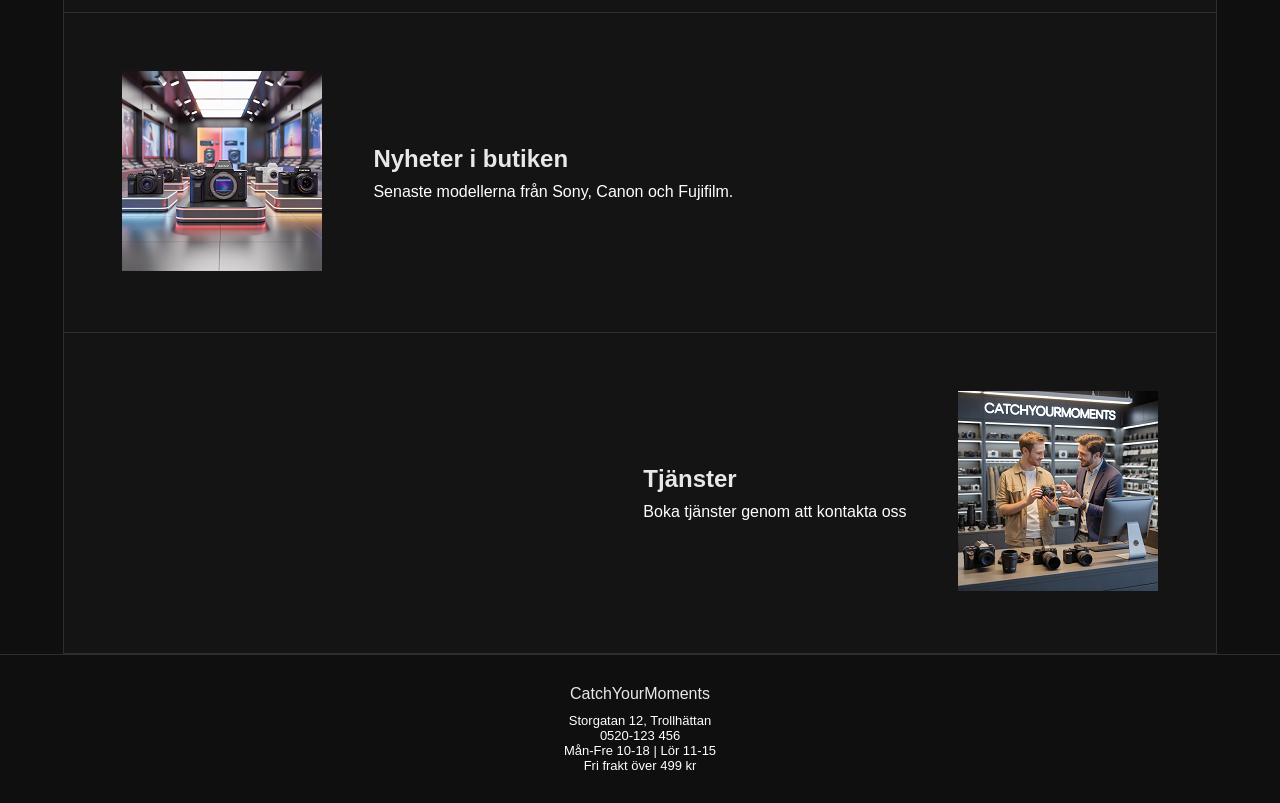
==== commit 3848730a: "Validerat koden samt gjort små ändringar och lite js kod" ====
--- a/kamera webshop/index.html
+++ b/kamera webshop/index.html
@@ -3,17 +3,17 @@
 <head>
   <meta charset="UTF-8">
   <meta name="viewport" content="width=device-width, initial-scale=1.0">
-  <a href="index.html">
-    <title lang="en">CatchYourMoments</title>
-  </a>
+  <title lang="en">CatchYourMoments</title>
   <link rel="stylesheet" href="../css/style.css">
 </head>
 <body>
 
 <header>
   <div class="header-inner">
-    <div class="logo" lang="en"><a href="index.html">CatchYourMoments</a></div>
-    <nav class="nav-bar">
+    <div class="logo"><a href="index.html">CatchYourMoments</a></div>
+    <div class="hamburger" onclick="toggleMenu()">☰</div>
+    <nav class="nav-bar" id="nav-menu">
+      <a href="index.html">Hem</a>
       <a href="kameror.html">Kameror</a>
       <a href="objektiv.html">Objektiv</a>
       <a href="tillbehor.html">Tillbehör</a>
@@ -21,7 +21,7 @@
       <a href="kontakt.html">Kontakt</a>
     </nav>
   </div>
-</header> 
+</header>
 <div class="fixed-back"></div>
 
 <div class="container">
@@ -102,5 +102,7 @@
   </div>
 </footer>
 
+<script src="../js/script.js"></script>
+
 </body>
 </html>
--- a/css/style.css
+++ b/css/style.css
@@ -147,7 +147,7 @@
   margin-bottom: 10px;
 }
 
-.product h3 {
+.product h2 {
   font-size: 110%;
 }
 
@@ -212,7 +212,7 @@
   object-fit: cover;
 }
 
-.tillbehor-item h3 {
+.tillbehor-item h2 {
   font-size: 110%;
   margin-top: 8px;
 }
@@ -325,7 +325,7 @@
   margin-bottom: 10px;
 }
 
-.erbjudande h3 {
+.erbjudande h2 {
   font-size: 110%;
 }
 
@@ -341,6 +341,12 @@
 .erbjudande:hover {
   transform: scale(1.03);
   transition: 0.2s;
+}
+.hamburger {
+  display: none;
+  font-size: 24px;
+  cursor: pointer;
+  color: #e8e8e8;
 }
 
 @media (max-width: 1024px) {
@@ -367,6 +373,9 @@
   .contact {
     width: 90%;
   }
+  .hamburger {
+    display: block;
+  }
 
   .container {
     grid-template-columns: 100%;
@@ -381,5 +390,21 @@
     flex-direction: column;
     align-items: center;
   }
+  .nav-bar {
+    display: none;
+    flex-direction: column;
+    background-color: #0f0f0f;
+    position: absolute;
+    top: 60px;
+    left: 0;
+    width: 100%;
+    padding: 20px;
+    gap: 15px;
+    border-bottom: 1px solid #2e2e2e;
+  }
+
+  .nav-bar.open {
+    display: flex;
+  }
 
 }
